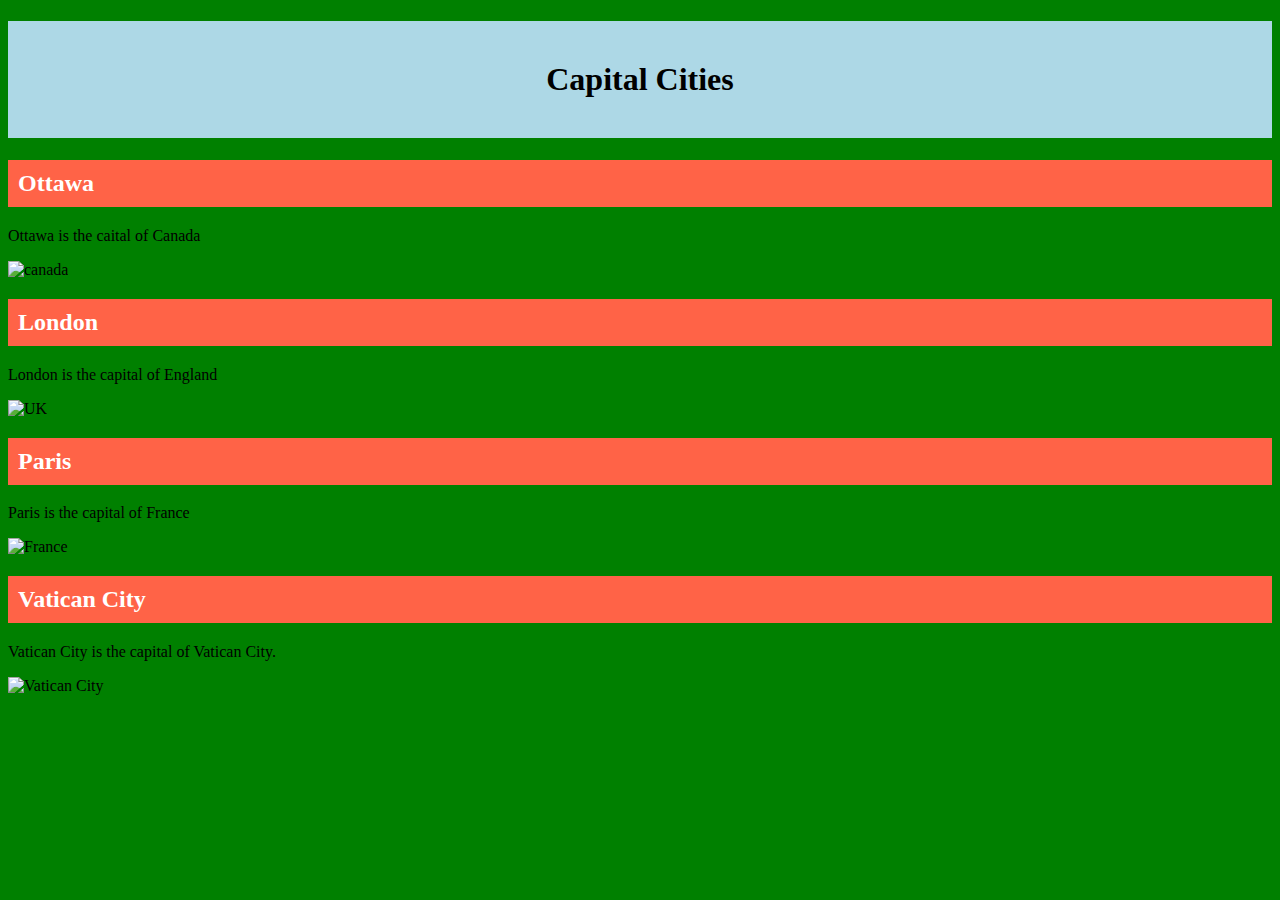
==== cities.html @ 81bdbdf5 "fixed cities file" ====
<!DOCTYPE html>

<html lang="en-ca">
    <head>
        <meta charset="utf-8">
        <meta name="description" content="My second webpage, with proper style">
        <meta name="keywords" content="MTHS, ICD2O">
        <meta name="viewport" content="width=device-width, initial-scale=1.0">
        <title>Cities</title>
    </head>

    <style>
        #myHeader {
            background-color: lightblue;
            color: black;
            padding: 40px;
            text-align: center;
        }

        .city {
            background-color: tomato;
            color: white;
            padding: 10px;
        }
    </style>

    <body style="background-color: green;">
        <h1 id="myHeader">Capital Cities</h1>

        <h2 class="city">Ottawa</h2>
        <p>Ottawa is the caital of Canada</p>
        <img src="./images/flag-of-Canada.png" alt="canada">

        <h2 class="city">London</h2>
        <p>London is the capital of England</p>
        <img src="./images/flag-of-United-Kingdom.png" alt="UK">

        <h2 class="city">Paris</h2>
        <p>Paris is the capital of France</p>
        <img src="./images/flag-of-France.png" alt="France">

        <h2 class="city">Vatican City</h2>
        <p>Vatican City is the capital of Vatican City.</p>
        <img src="./images/flag/of-Vatican-City.png" alt="Vatican City">
    </body>
</html>
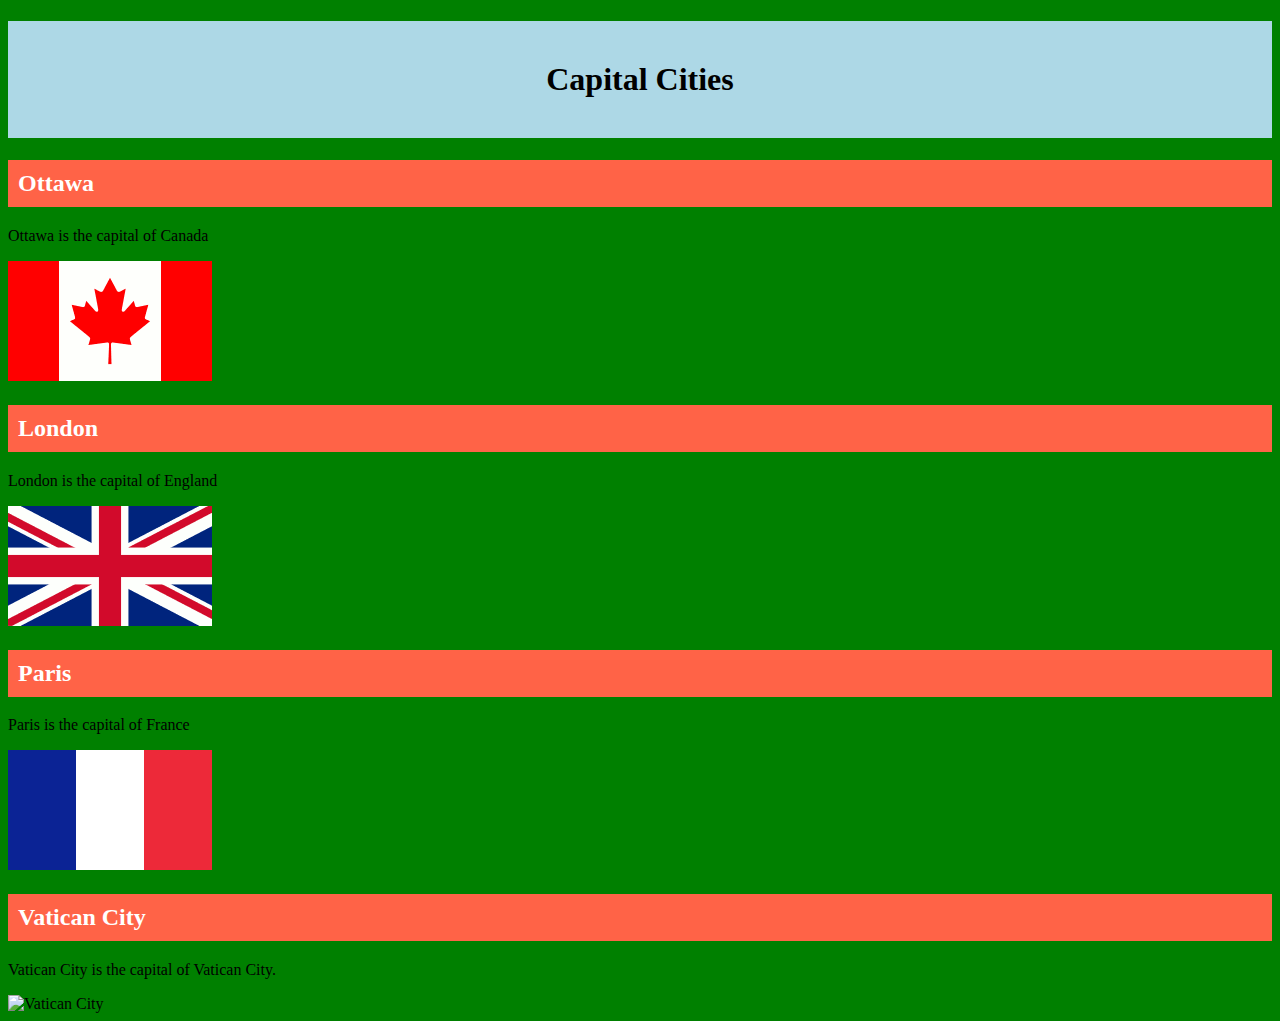
==== commit 2c311993: "added images" ====
--- a/cities.html
+++ b/cities.html
@@ -28,7 +28,7 @@
         <h1 id="myHeader">Capital Cities</h1>
 
         <h2 class="city">Ottawa</h2>
-        <p>Ottawa is the caital of Canada</p>
+        <p>Ottawa is the capital of Canada</p>
         <img src="./images/flag-of-Canada.png" alt="canada">
 
         <h2 class="city">London</h2>
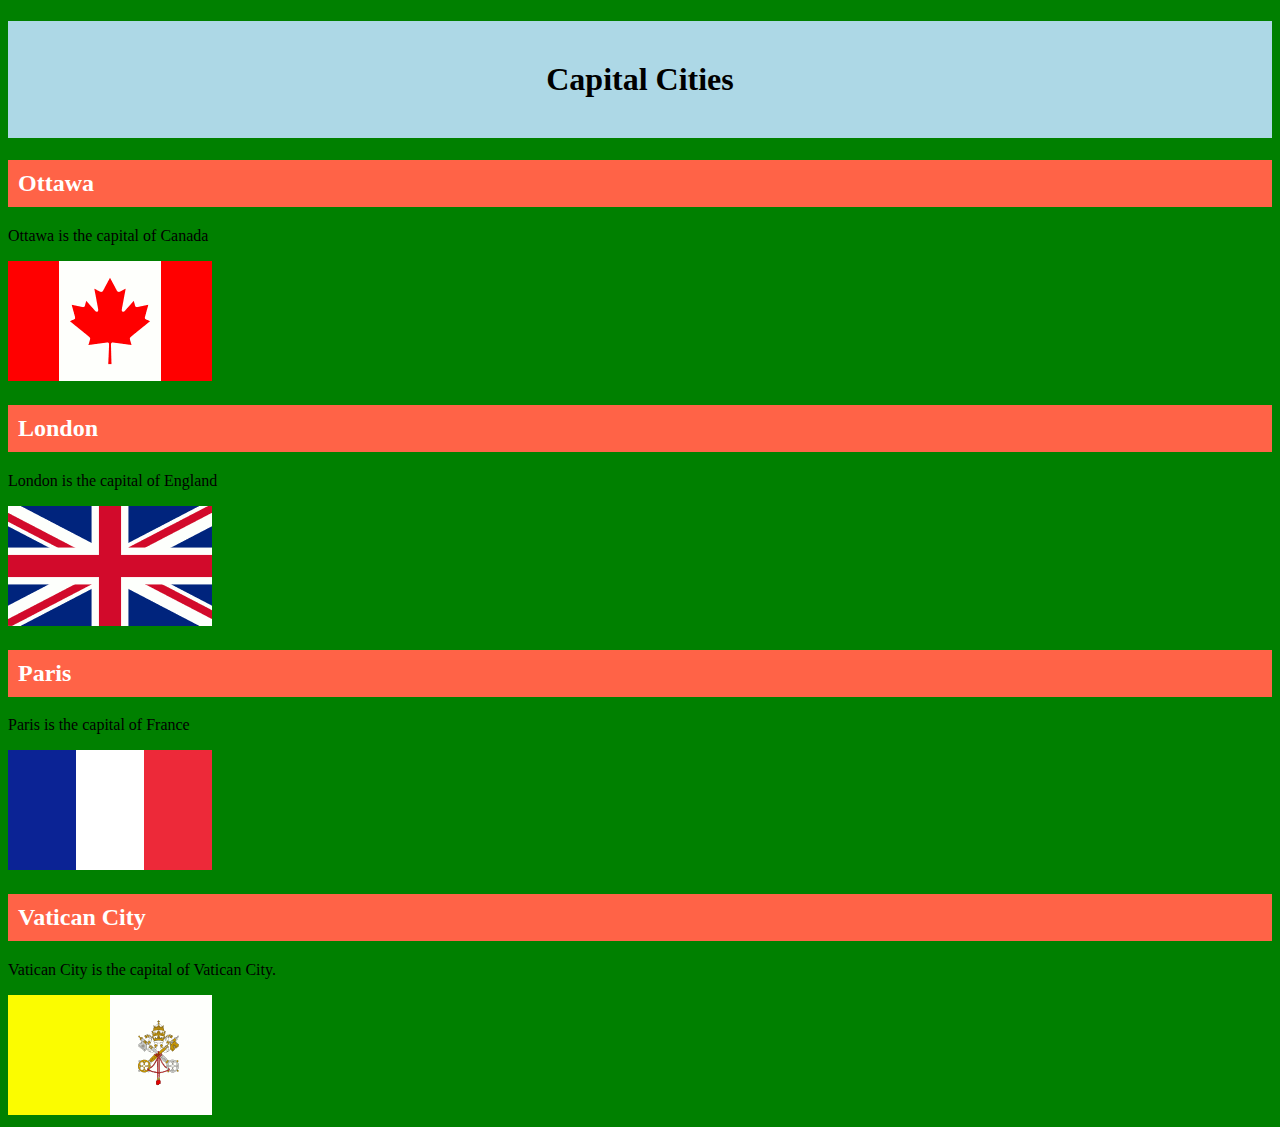
==== commit 841a9bd8: "fix issues relating to images" ====
--- a/cities.html
+++ b/cities.html
@@ -41,6 +41,6 @@
 
         <h2 class="city">Vatican City</h2>
         <p>Vatican City is the capital of Vatican City.</p>
-        <img src="./images/flag/of-Vatican-City.png" alt="Vatican City">
+        <img src="./images/flag-of-Vatican-City.png" alt="Vatican City">
     </body>
 </html>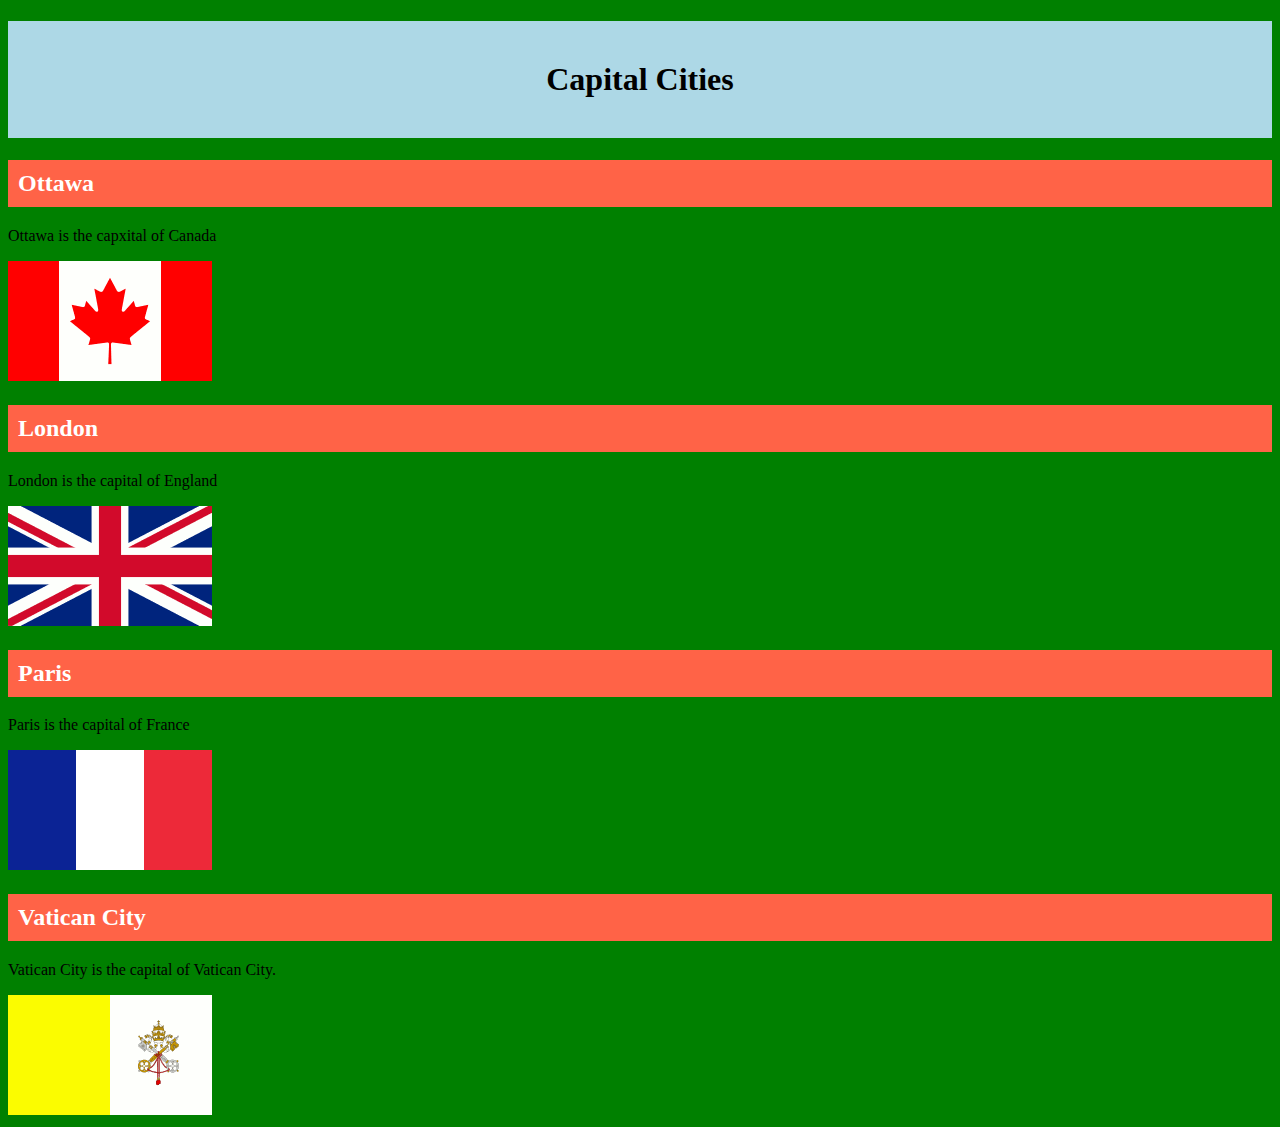
==== commit a0a1e41e: "fixed flag of vatican" ====
--- a/cities.html
+++ b/cities.html
@@ -28,7 +28,7 @@
         <h1 id="myHeader">Capital Cities</h1>
 
         <h2 class="city">Ottawa</h2>
-        <p>Ottawa is the capital of Canada</p>
+        <p>Ottawa is the capxital of Canada</p>
         <img src="./images/flag-of-Canada.png" alt="canada">
 
         <h2 class="city">London</h2>
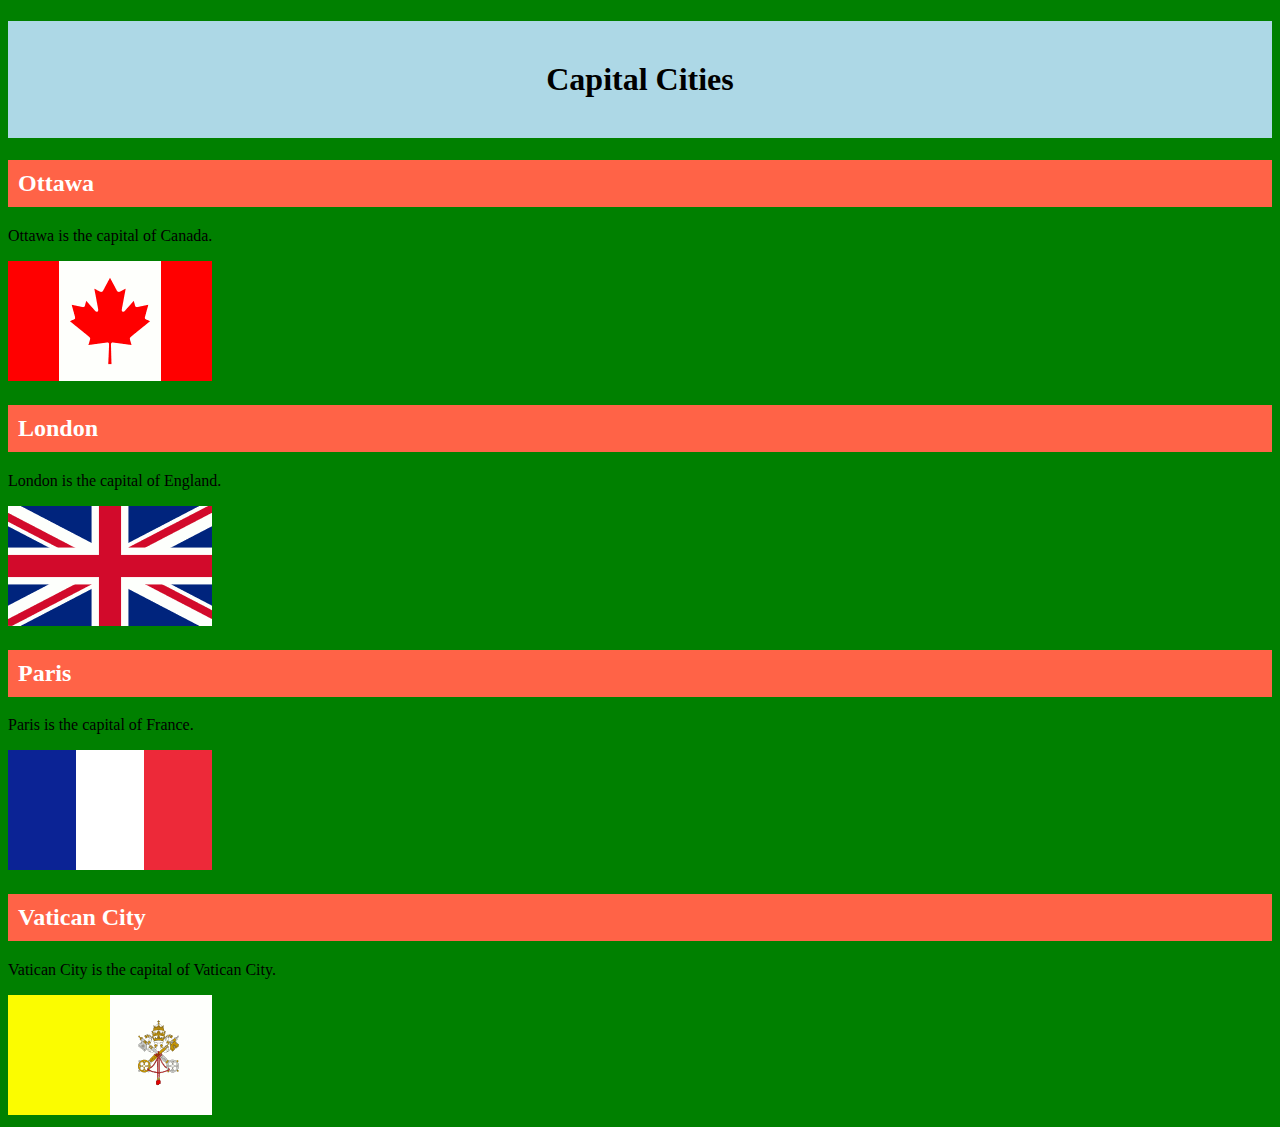
==== commit 9c5f0e6c: "Create cities.html" ====
--- a/cities.html
+++ b/cities.html
@@ -1,22 +1,24 @@
 <!DOCTYPE html>
-
+<!-- ICS2O-Unit1-03-HTML-hello_world -->
 <html lang="en-ca">
     <head>
         <meta charset="utf-8">
         <meta name="description" content="My second webpage, with proper style">
-        <meta name="keywords" content="MTHS, ICD2O">
+        <meta name="keywords" content="="MTHS, ICS2O">
+        <meta name="author" content="Mr. Coxall">
         <meta name="viewport" content="width=device-width, initial-scale=1.0">
         <title>Cities</title>
     </head>
 
     <style>
+        /* Style the element with the id "myHeader" */
         #myHeader {
             background-color: lightblue;
             color: black;
             padding: 40px;
             text-align: center;
         }
-
+        /* Style all elements with the class name "city" */
         .city {
             background-color: tomato;
             color: white;
@@ -24,23 +26,25 @@
         }
     </style>
 
-    <body style="background-color: green;">
+    <body style="background-color:green;">
+        <!-- An element with a unique id -->
         <h1 id="myHeader">Capital Cities</h1>
 
+        <!-- Multiple elements with same class -->
         <h2 class="city">Ottawa</h2>
-        <p>Ottawa is the capxital of Canada</p>
+        <p>Ottawa is the capital of Canada.</p>
         <img src="./images/flag-of-Canada.png" alt="canada">
 
         <h2 class="city">London</h2>
-        <p>London is the capital of England</p>
+        <p>London is the capital of England.</p>
         <img src="./images/flag-of-United-Kingdom.png" alt="UK">
 
         <h2 class="city">Paris</h2>
-        <p>Paris is the capital of France</p>
+        <p>Paris is the capital of France.</p>
         <img src="./images/flag-of-France.png" alt="France">
 
         <h2 class="city">Vatican City</h2>
         <p>Vatican City is the capital of Vatican City.</p>
         <img src="./images/flag-of-Vatican-City.png" alt="Vatican City">
     </body>
-</html>+</html>
